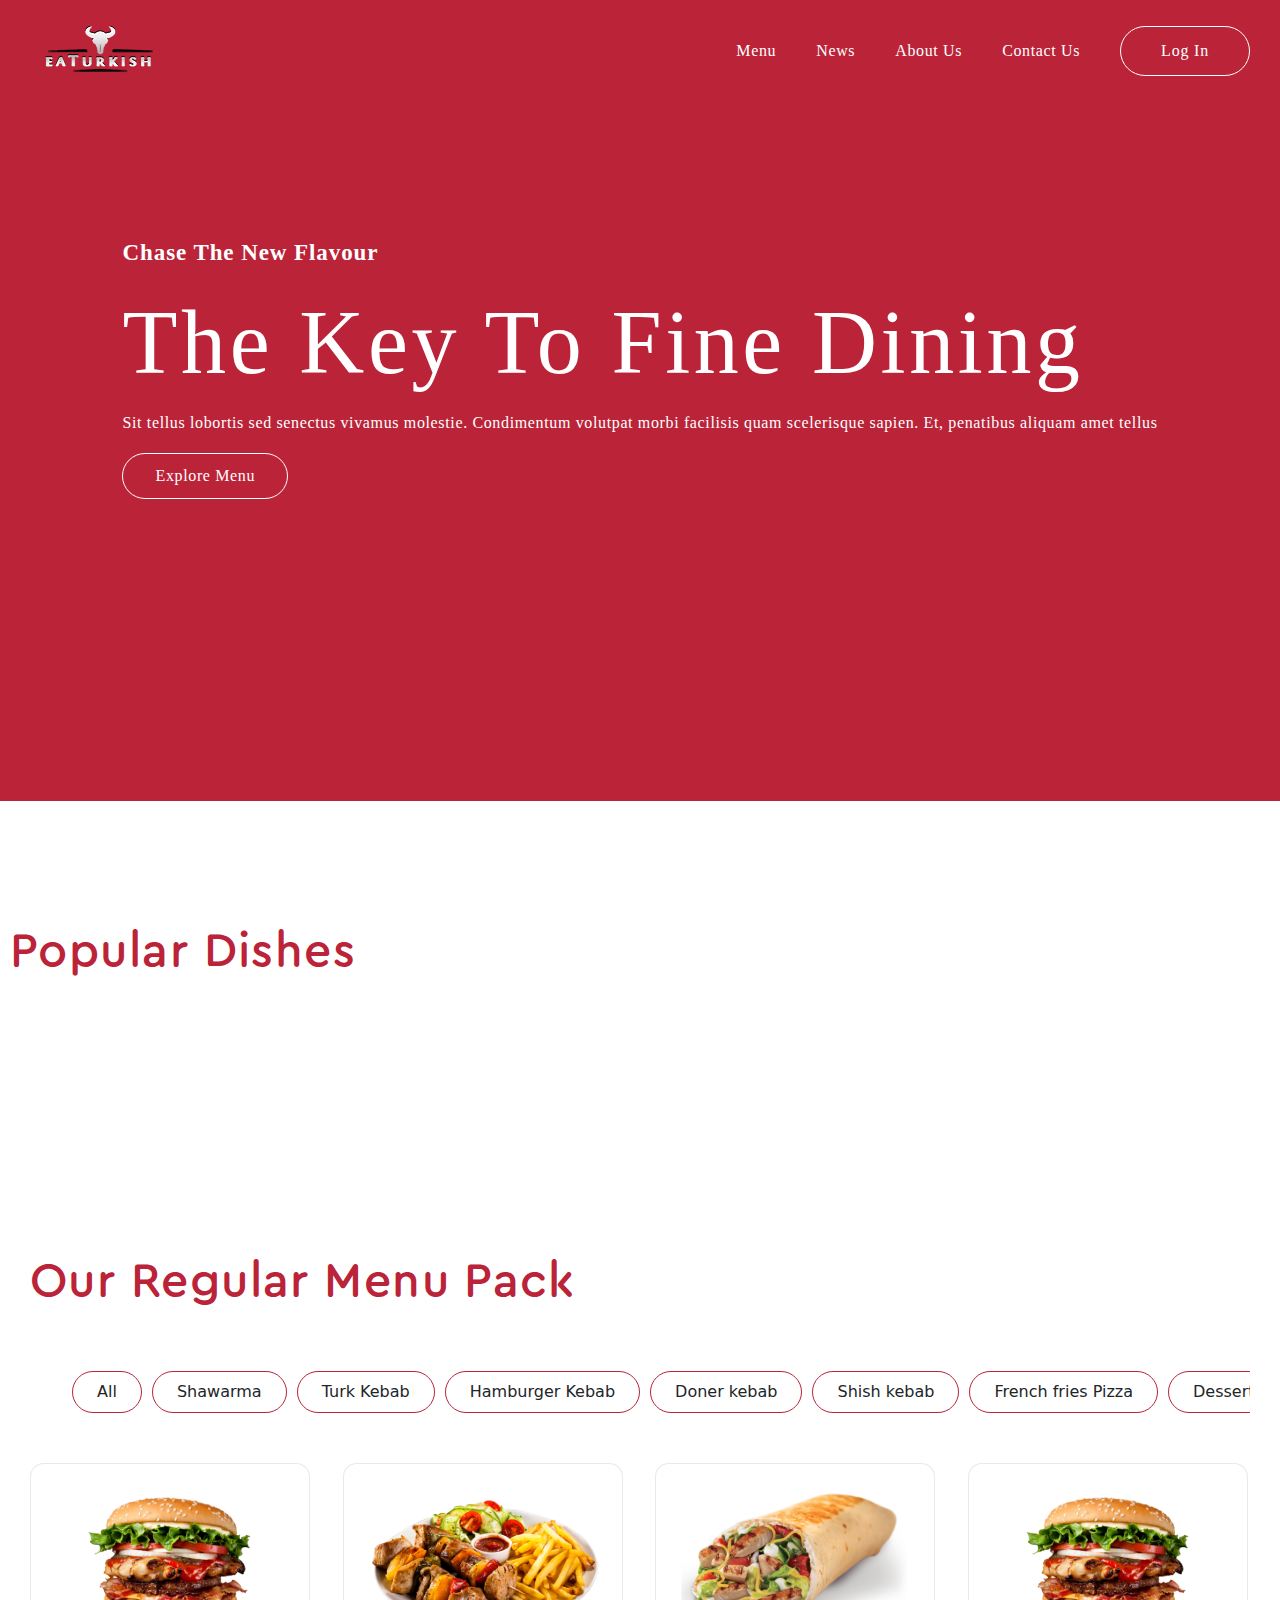
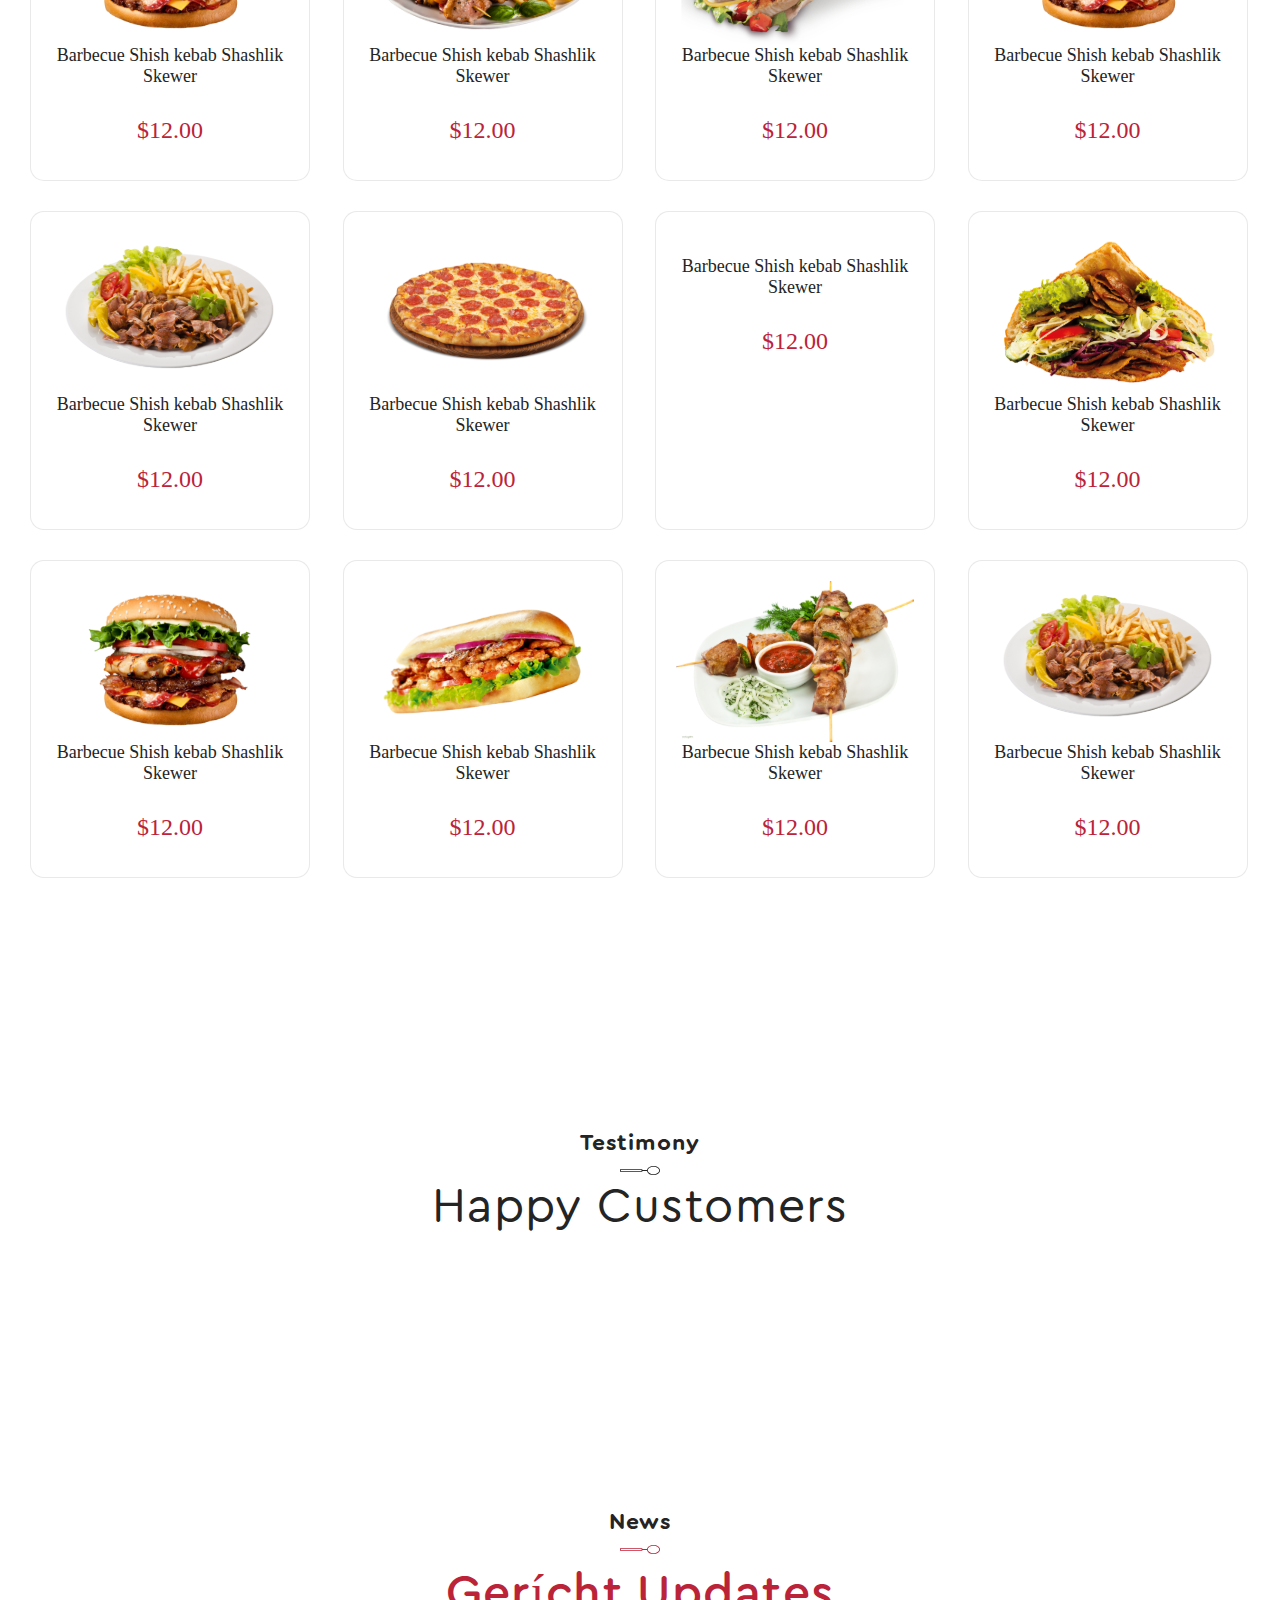
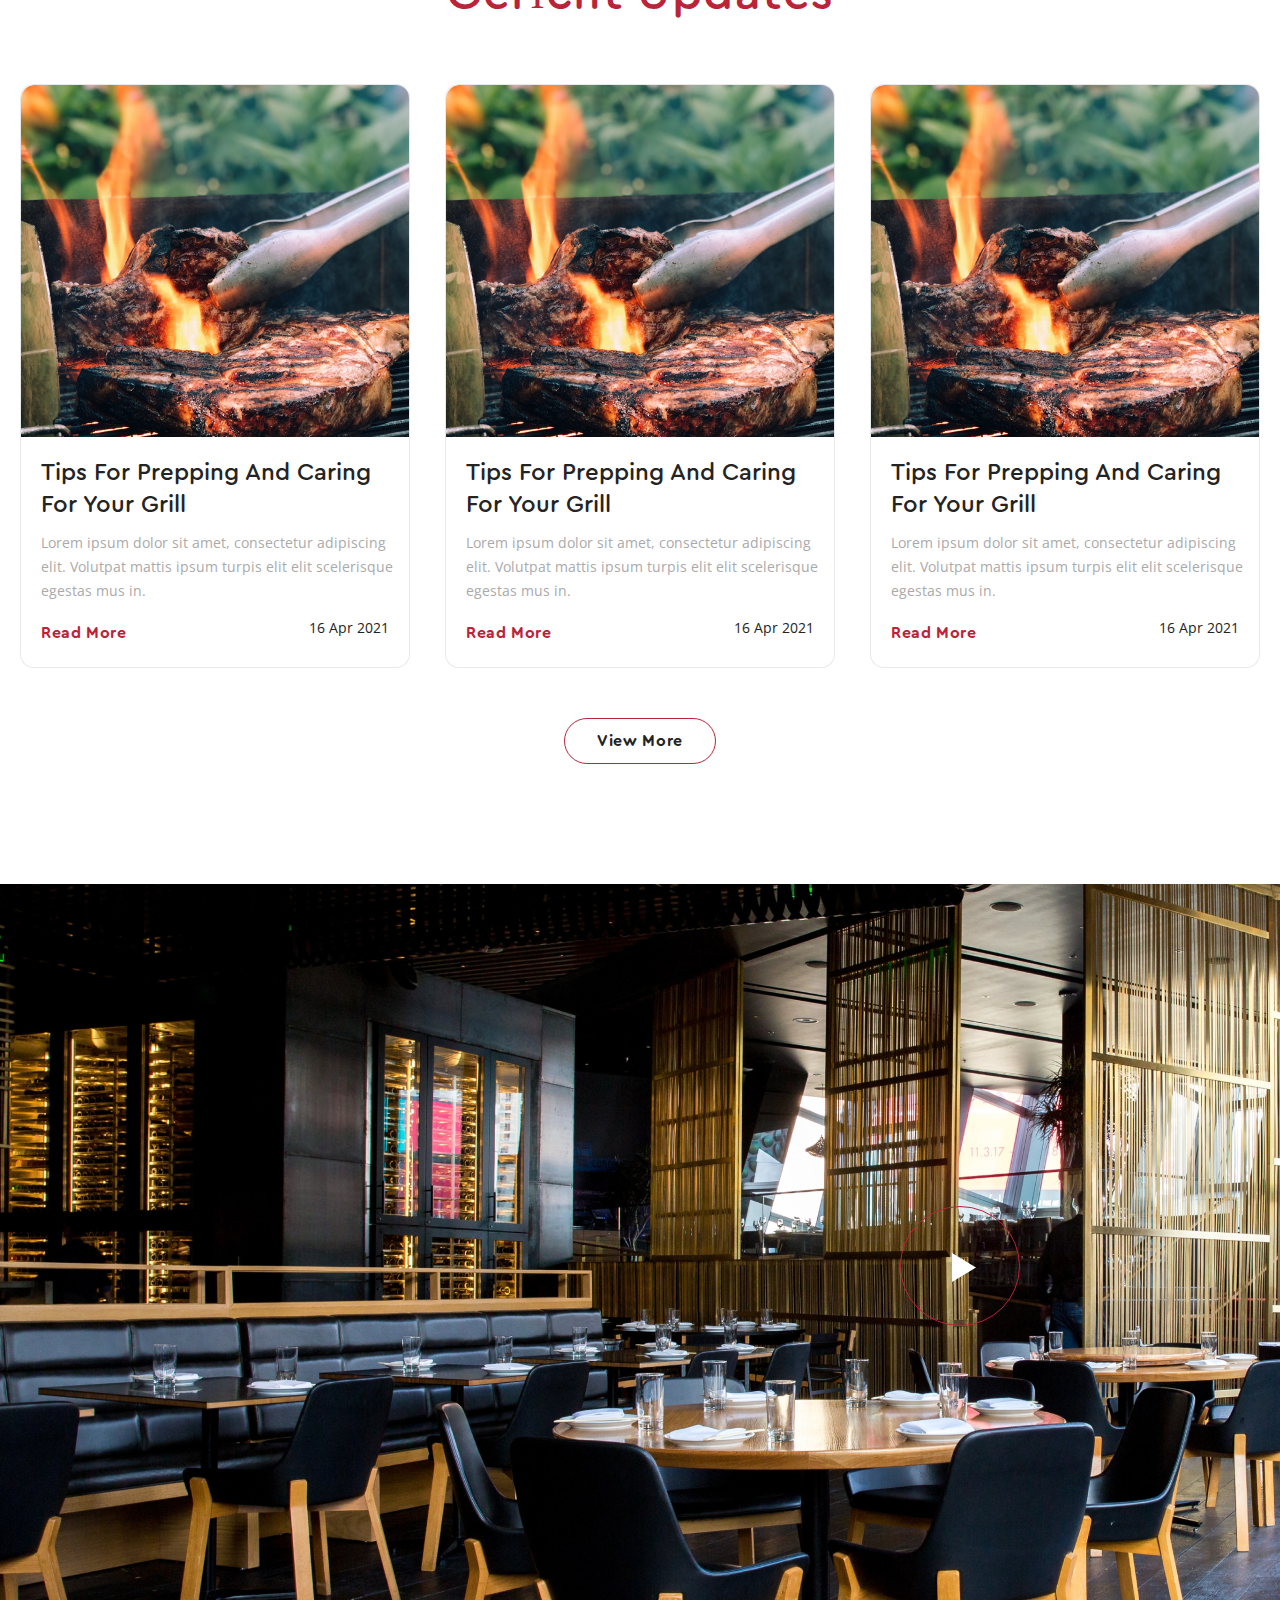
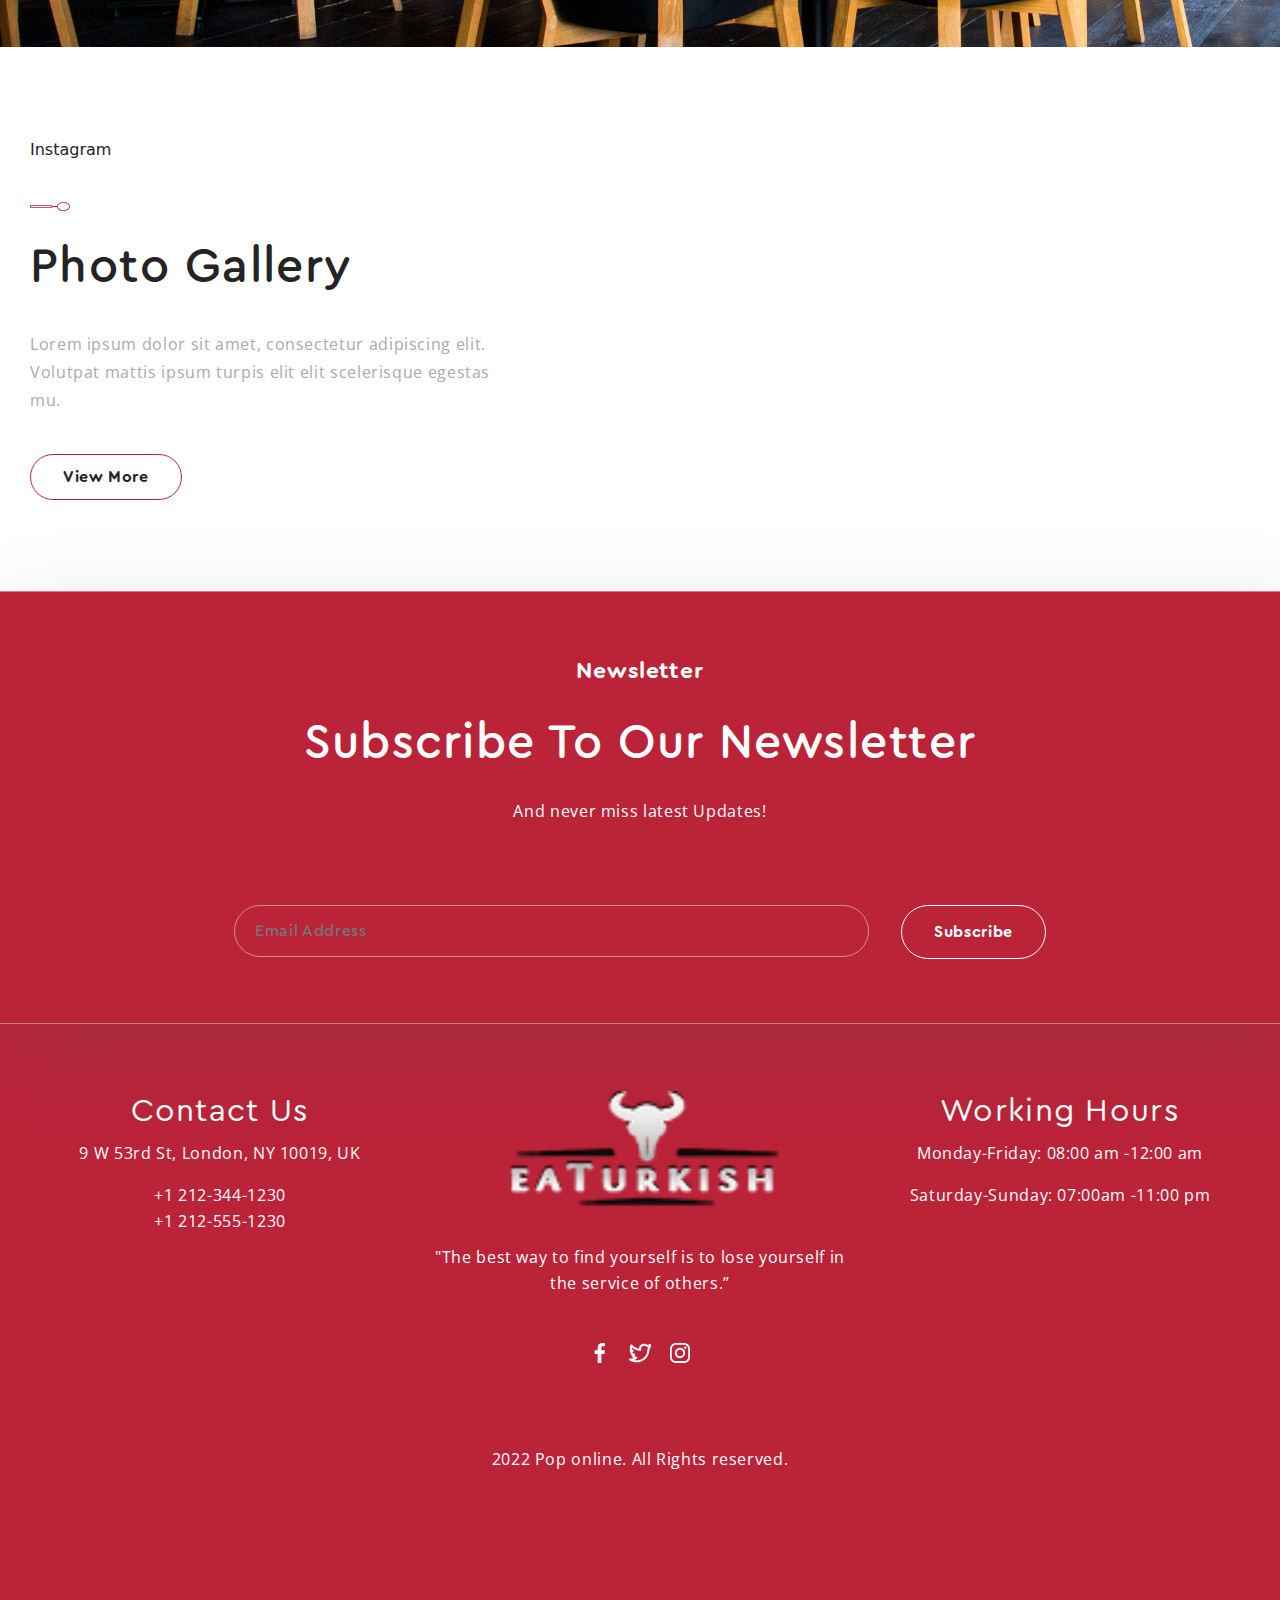
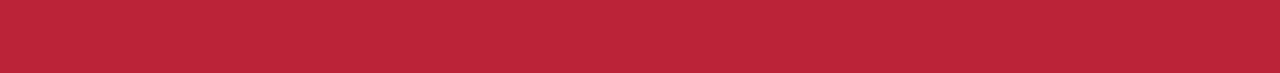
==== index.html @ a6156cfd "first deploy" ====
<!DOCTYPE html>
<html lang="en">
  <head>
    <meta charset="UTF-8" />
    <meta name="viewport" content="width=device-width, initial-scale=1.0" />
    <title>exam-2</title>

    <link rel="stylesheet" href="bootstrap/css/bootstrap.min.css" />
    <link rel="stylesheet" href="css/global.min.css" />
    <link rel="stylesheet" href="css/home.css" />
    <link
      rel="stylesheet"
      href="https://cdnjs.cloudflare.com/ajax/libs/OwlCarousel2/2.3.4/assets/owl.carousel.min.css"
      integrity="sha512-tS3S5qG0BlhnQROyJXvNjeEM4UpMXHrQfTGmbQ1gKmelCxlSEBUaxhRBj/EFTzpbP4RVSrpEikbmdJobCvhE3g=="
      crossorigin="anonymous"
      referrerpolicy="no-referrer"
    />
    <link
      rel="stylesheet"
      href="https://cdnjs.cloudflare.com/ajax/libs/OwlCarousel2/2.3.4/assets/owl.theme.default.min.css"
      integrity="sha512-sMXtMNL1zRzolHYKEujM2AqCLUR9F2C4/05cdbxjjLSRvMQIciEPCQZo++nk7go3BtSuK9kfa/s+a4f4i5pLkw=="
      crossorigin="anonymous"
      referrerpolicy="no-referrer"
    />
    <script></script>
  </head>
  <body>
    <div class="wrapper">
      <div id="backtop">
        <a href="#">
          <img src="images/icons/backtop.png" alt="" />
        </a>
      </div>
      <nav class="nav">
        <div class="container">
          <div class="nav__loo">
            <img src="images/logo.svg" alt="nav__img" />
          </div>
          <div class="nav__menu">
            <ul class="nav__list">
              <li class="nav__item">
                <a class="nav__link" href="#">Menu</a>
              </li>
              <li class="nav__item">
                <a class="nav__link" href="#">News</a>
              </li>
              <li class="nav__item">
                <a class="nav__link" href="#">About Us</a>
              </li>
              <li class="nav__item">
                <a class="nav__link" href="#">Contact Us</a>
              </li>
            </ul>
            <button class="nav__btn">Log in</button>
          </div>
          <div id="navbar-responsive">
            <ul class="nav__list">
              <li class="nav__item">
                <a class="nav__link" href="#">Menu</a>
              </li>
              <li class="nav__item">
                <a class="nav__link" href="#news">News</a>
              </li>
              <li class="nav__item">
                <a class="nav__link" href="#">About Us</a>
              </li>
              <li class="nav__item">
                <a class="nav__link" href="#3subscribe">Contact Us</a>
              </li>
            </ul>
            <button class="nav__btn">Log in</button>
            <button id="navbar-close">
              <img src="images/icons/close.svg" alt="close" />
            </button>
          </div>

          <button id="navbar-open">
            <img src="images/icons/menu.svg" alt="menu" />
          </button>
        </div>
      </nav>
      <main class="main" id="menu">
        <section id="home" class="home">
          <div class="container">
            <div class="home__text">
              <p class="home__suptitle">Chase the new Flavour</p>
              <h1 class="home__title">The key to Fine dining</h1>
              <p class="home__subtitle">
                Sit tellus lobortis sed senectus vivamus molestie. Condimentum
                volutpat morbi facilisis quam scelerisque sapien. Et, penatibus
                aliquam amet tellus
              </p>
              <button class="home__btn">Explore Menu</button>
            </div>
            <div class="home__img">
              <img src="images/home__food.svg" alt="" />
            </div>
          </div>
        </section>
        <section class="dishes">
          <div class="container">
            <h1 class="dishes__title">Popular Dishes</h1>
            <div class="owl-carousel owl-theme">
              <div class="item">
                <div class="menu__item">
                  <img
                    class="menu__img"
                    src="images/menu/shashlik.svg"
                    alt=""
                  />
                  <h1 class="food__name">
                    Barbecue Shish kebab Shashlik Skewer
                  </h1>
                  <p class="food__price">$12.00</p>
                </div>
              </div>
              <div class="item">
                <div class="menu__item">
                  <img class="menu__img" src="images/menu/pizza.svg" alt="" />
                  <h1 class="food__name">
                    Barbecue Shish kebab Shashlik Skewer
                  </h1>
                  <p class="food__price">$12.00</p>
                </div>
              </div>
              <div class="item">
                <div class="menu__item">
                  <img class="menu__img" src="images/menu/burger.svg" alt="" />
                  <h1 class="food__name">
                    Barbecue Shish kebab Shashlik Skewer
                  </h1>
                  <p class="food__price">$12.00</p>
                </div>
              </div>
              <div class="item">
                <div class="menu__item">
                  <img class="menu__img" src="images/menu/free.svg" alt="" />
                  <h1 class="food__name">
                    Barbecue Shish kebab Shashlik Skewer
                  </h1>
                  <p class="food__price">$12.00</p>
                </div>
              </div>
            </div>
          </div>
        </section>
        <section class="menu">
          <div class="container">
            <h1 class="dishes__title">Our Regular Menu Pack</h1>
            <div class="dishes__menu">
              <div class="menu">
                <div class="menu__items">
                  <div class="menu__item">All</div>
                  <div class="menu__item">Shawarma</div>
                  <div class="menu__item">Turk Kebab</div>
                  <div class="menu__item">Hamburger Kebab</div>
                  <div class="menu__item">Doner kebab</div>
                  <div class="menu__item">Shish kebab</div>
                  <div class="menu__item">French fries Pizza</div>
                  <div class="menu__item">Desserts</div>
                </div>
              </div>
              <div class="dishes__items">
                <div class="dishes__item">
                  <img class="menu__img" src="images/menu/burger.svg" alt="" />
                  <h1 class="food__name">
                    Barbecue Shish kebab Shashlik Skewer
                  </h1>
                  <p class="food__price">$12.00</p>
                </div>
                <div class="dishes__item">
                  <img
                    class="menu__img"
                    src="images/menu/barbeque.png"
                    alt=""
                  />
                  <h1 class="food__name">
                    Barbecue Shish kebab Shashlik Skewer
                  </h1>
                  <p class="food__price">$12.00</p>
                </div>
                <div class="dishes__item">
                  <img class="menu__img" src="images/menu/lavash.svg" alt="" />
                  <h1 class="food__name">
                    Barbecue Shish kebab Shashlik Skewer
                  </h1>
                  <p class="food__price">$12.00</p>
                </div>
                <div class="dishes__item">
                  <img class="menu__img" src="images/menu/burger.svg" alt="" />
                  <h1 class="food__name">
                    Barbecue Shish kebab Shashlik Skewer
                  </h1>
                  <p class="food__price">$12.00</p>
                </div>
                <div class="dishes__item">
                  <img class="menu__img" src="images/menu/free.svg" alt="" />
                  <h1 class="food__name">
                    Barbecue Shish kebab Shashlik Skewer
                  </h1>
                  <p class="food__price">$12.00</p>
                </div>
                <div class="dishes__item">
                  <img class="menu__img" src="images/menu/pizza.svg" alt="" />
                  <h1 class="food__name">
                    Barbecue Shish kebab Shashlik Skewer
                  </h1>
                  <p class="food__price">$12.00</p>
                </div>
                <div class="dishes__item">
                  <img
                    class="menu__img"
                    src="images/menu/qovurilgan__non.svg"
                    alt=""
                  />
                  <h1 class="food__name">
                    Barbecue Shish kebab Shashlik Skewer
                  </h1>
                  <p class="food__price">$12.00</p>
                </div>
                <div class="dishes__item">
                  <img class="menu__img" src="images/menu/donar.svg" alt="" />
                  <h1 class="food__name">
                    Barbecue Shish kebab Shashlik Skewer
                  </h1>
                  <p class="food__price">$12.00</p>
                </div>
                <div class="dishes__item">
                  <img class="menu__img" src="images/menu/burger.svg" alt="" />
                  <h1 class="food__name">
                    Barbecue Shish kebab Shashlik Skewer
                  </h1>
                  <p class="food__price">$12.00</p>
                </div>
                <div class="dishes__item">
                  <img class="menu__img" src="images/menu/hot-dog.svg" alt="" />
                  <h1 class="food__name">
                    Barbecue Shish kebab Shashlik Skewer
                  </h1>
                  <p class="food__price">$12.00</p>
                </div>
                <div class="dishes__item">
                  <img
                    class="menu__img"
                    src="images/menu/shashlikcha.svg"
                    alt=""
                  />
                  <h1 class="food__name">
                    Barbecue Shish kebab Shashlik Skewer
                  </h1>
                  <p class="food__price">$12.00</p>
                </div>
                <div class="dishes__item">
                  <img class="menu__img" src="images/menu/free.svg" alt="" />
                  <h1 class="food__name">
                    Barbecue Shish kebab Shashlik Skewer
                  </h1>
                  <p class="food__price">$12.00</p>
                </div>
              </div>
            </div>
          </div>
        </section>
        <section class="customers">
          <div class="container">
            <h1 class="customers__suptitle">Testimony</h1>
            <svg
              width="40"
              height="9"
              viewBox="0 0 40 9"
              fill="none"
              xmlns="http://www.w3.org/2000/svg"
            >
              <path
                d="M33.5016 9C37.0849 9 40 6.98129 40 4.49995C40 2.01861 37.0849 0 33.5016 0C30.1122 0 27.3221 1.80637 27.03 4.1018H22.3529V3.1552L0 3.1552V5.84446L22.353 5.84446V4.89798H27.0301C27.3223 7.19352 30.1122 9 33.5016 9ZM21.4898 5.04839L0.863293 5.04839V3.95161L21.4898 3.95161V5.04839ZM27.8662 4.49995C27.8662 2.45778 30.3944 0.796403 33.5017 0.796403C36.6091 0.796403 39.1372 2.45778 39.1372 4.49995C39.1372 6.54222 36.6091 8.2037 33.5017 8.2037C30.3944 8.2037 27.8662 6.54222 27.8662 4.49995Z"
                fill="#242424"
              />
            </svg>

            <p class="customers__title">Happy customers</p>
            <div class="owl-carousel owl-theme carousel">
              <div class="item cutomers__item">
                <h1 class="customer__name">Maria</h1>
                <p class="customer__comment">
                  Lorem ipsum dolor sit amet, consectetur adipiscing sit. auctor
                  sit iaculis in arcu. Vulputate nulla lobortis mauris eget sit.
                  Nulla scelerisque scelerisq...
                </p>
                <div class="commant__info">
                  <span
                    ><img
                      class="icon"
                      src="images/icons/calendar.svg"
                      alt=""
                    />06/02/2022</span
                  >
                  <span><img src="images/icons/clock.svg" alt="" />11:15</span>
                  <span><img src="images/icons/watch.svg" alt="" />222</span>
                </div>
              </div>
              <div class="item cutomers__item">
                <h1 class="customer__name">Maria</h1>
                <p class="customer__comment">
                  Я всегда был самым худым и щуплым ребенком среди своих
                  сверстников. Я всегда мечтал стать как мой кумир и иметь
                  интерес...
                </p>
                <div class="commant__info">
                  <span
                    ><img
                      class="icon"
                      src="images/icons/calendar.svg"
                      alt=""
                    />06/02/2022</span
                  >
                  <span><img src="images/icons/clock.svg" alt="" />11:15</span>
                  <span><img src="images/icons/watch.svg" alt="" />222</span>
                </div>
              </div>
              <div class="item cutomers__item">
                <h1 class="customer__name">Maria</h1>
                <p class="customer__comment">
                  Я всегда был самым худым и щуплым ребенком среди своих
                  сверстников. Я всегда мечтал стать как мой кумир и иметь
                  интерес...
                </p>
                <div class="commant__info">
                  <span
                    ><img
                      class="icon"
                      src="images/icons/calendar.svg"
                      alt=""
                    />06/02/2022</span
                  >
                  <span><img src="images/icons/clock.svg" alt="" />11:15</span>
                  <span><img src="images/icons/watch.svg" alt="" />222</span>
                </div>
              </div>
            </div>
          </div>
        </section>
        <section class="news">
          <div class="container">
            <p class="news__suptitle">News</p>
            <img class="spoon" src="images/icons/spoon.svg" alt="" />
            <h1 class="news__title">Gerícht updates</h1>
            <div class="news__items">
              <div class="news__item">
                <img src="../../images/news/news__item.png" alt="" />
                <h1 class="item__name">
                  tips for prepping and caring for your grill
                </h1>
                <p class="item__info">
                  Lorem ipsum dolor sit amet, consectetur adipiscing elit.
                  Volutpat mattis ipsum turpis elit elit scelerisque egestas mus
                  in.
                </p>
                <button class="read__more">Read More</button>
                <div class="date">16 Apr 2021</div>
              </div>
              <div class="news__item">
                <img src="../../images/news/news__item.png" alt="" />
                <h1 class="item__name">
                  tips for prepping and caring for your grill
                </h1>
                <p class="item__info">
                  Lorem ipsum dolor sit amet, consectetur adipiscing elit.
                  Volutpat mattis ipsum turpis elit elit scelerisque egestas mus
                  in.
                </p>
                <button class="read__more">Read More</button>
                <div class="date">16 Apr 2021</div>
              </div>
              <div class="news__item">
                <img src="../../images/news/news__item.png" alt="" />
                <h1 class="item__name">
                  tips for prepping and caring for your grill
                </h1>
                <p class="item__info">
                  Lorem ipsum dolor sit amet, consectetur adipiscing elit.
                  Volutpat mattis ipsum turpis elit elit scelerisque egestas mus
                  in.
                </p>
                <button class="read__more">Read More</button>
                <div class="date">16 Apr 2021</div>
              </div>
            </div>
            <button class="view__more">View More</button>
          </div>
        </section>
        <section class="video" id="video">
          <img src="images/icons/Play.svg" alt="" />
        </section>
        <section class="galery" id="galery">
          <div class="container">
            <div class="galery__text">
              <p class="galery__suptitle">Instagram</p>
              <img src="images/icons/spoon.svg" alt="" />
              <h1 class="galery__title">Photo Gallery</h1>
              <p class="galery__subtitle">
                Lorem ipsum dolor sit amet, consectetur adipiscing elit.
                Volutpat mattis ipsum turpis elit elit scelerisque egestas mu.
              </p>
              <button class="galery__btn">View More</button>
            </div>
            <div class="galery__slider">
              <div class="owl-carousel owl-theme slider__items">
                <div class="item"><img src="images/galery/1.png" alt="" /></div>
                <div class="item"><img src="images/galery/2.png" alt="" /></div>
                <div class="item"><img src="images/galery/3.png" alt="" /></div>
              </div>
            </div>
          </div>
        </section>
      </main>
      <footer class="footer">
        <div class="container">
          <div class="subscribe__container">
            <p class="subscribe__suptitle">Newsletter</p>
            <h1 class="subscribe__title">Subscribe to Our Newsletter</h1>
            <p class="subscribe__subtitle">And never miss latest Updates!</p>
            <form action="#">
              <input type="text" name="" id="" placeholder="Email Address" />
              <button class="subscribe__btn">Subscribe</button>
            </form>
          </div>
          <div class="footer__items">
            <div class="footer__item">
              <h1 class="footer__item__title">Contact Us</h1>
              <p>9 W 53rd St, London, NY 10019, UK</p>
              <p>
                +1 212-344-1230 <br />
                +1 212-555-1230
              </p>
            </div>
            <div class="footer__item">
              <img class="footer__logo" src="images/logo.svg" alt="" />
              <p>
                "The best way to find yourself is to lose yourself in the
                service of others.”
              </p>
              <div class="socials">
                <img class="social" src="images/icons/facebook.svg" alt="" />
                <img class="social" src="images/icons/twitter.svg" alt="" />
                <img class="social" src="images/icons/intagram.svg" alt="" />
              </div>
            </div>

            <div class="footer__item">
              <h1 class="footer__item__title">Working Hours</h1>
              <p>Monday-Friday: 08:00 am -12:00 am</p>
              <p>Saturday-Sunday: 07:00am -11:00 pm</p>
            </div>
          </div>

          <span>2022 Pop online. All Rights reserved.</span>
        </div>
      </footer>
    </div>

    <script
      src="https://cdnjs.cloudflare.com/ajax/libs/jquery/3.7.0/jquery.min.js"
      integrity="sha512-3gJwYpMe3QewGELv8k/BX9vcqhryRdzRMxVfq6ngyWXwo03GFEzjsUm8Q7RZcHPHksttq7/GFoxjCVUjkjvPdw=="
      crossorigin="anonymous"
      referrerpolicy="no-referrer"
    ></script>
    <script
      src="https://cdnjs.cloudflare.com/ajax/libs/OwlCarousel2/2.3.4/owl.carousel.min.js"
      integrity="sha512-bPs7Ae6pVvhOSiIcyUClR7/q2OAsRiovw4vAkX+zJbw3ShAeeqezq50RIIcIURq7Oa20rW2n2q+fyXBNcU9lrw=="
      crossorigin="anonymous"
      referrerpolicy="no-referrer"
    ></script>
    <script src="js/main.js"></script>
  </body>
</html>
---- css/global.min.css ----
*{padding:0;margin:0;box-sizing:border-box}.container{max-width:1260px;padding:0 20px}a{text-decoration:none}ul{list-style:none}button{border:none;background:rgba(0,0,0,0)}input{border:none}input:focus{outline:none}@font-face{font-family:"OSans-300";src:url(../../fonts/OpenSans-Light.ttf)}@font-face{font-family:"OSans-400";src:url(../../fonts/OpenSans-Regular.ttf)}@font-face{font-family:"OSans-500";src:url(../../fonts/OpenSans-Medium.ttf)}@font-face{font-family:"OSans-600";src:url(../../fonts/OpenSans-SemiBold.ttf)}@font-face{font-family:"OSans-700";src:url(../../fonts/OpenSans-Bold.ttf)}@font-face{font-family:"OSans-800";src:url(../../fonts/OpenSans-ExtraBold.ttf)}@font-face{font-family:"Inter-300";src:url(../../fonts/Inter-Light.ttf)}@font-face{font-family:"Inter-400";src:url(../../fonts/Inter-Regular.ttf)}@font-face{font-family:"Inter-500";src:url(../../fonts/Inter-Medium.ttf)}@font-face{font-family:"Inter-600";src:url(../../fonts/Inter-SemiBold.ttf)}@font-face{font-family:"Inter-700";src:url(../../fonts/Inter-Bold.ttf)}@font-face{font-family:"Inter-800";src:url(../../fonts/Inter-ExtraBold.ttf)}@font-face{font-family:"Cera-300";src:url(../../fonts/Fontspring-DEMO-ceraroundpro-light.otf)}@font-face{font-family:"Cera-400";src:url(../../fonts/Fontspring-DEMO-ceraroundpro-regular.otf)}@font-face{font-family:"Cera-500";src:url(../../fonts/Fontspring-DEMO-ceraroundpro-medium.otf)}@font-face{font-family:"Cera-700";src:url(../../fonts/Fontspring-DEMO-ceraroundpro-bold.otf)}@font-face{font-family:"Roboot-300";src:url(../../fonts/Roboto-Light.ttf)}@font-face{font-family:"Roboot-400";src:url(../../fonts/Roboto-Regular.ttf)}@font-face{font-family:"Roboot-500";src:url(../../fonts/Roboto-Medium.ttf)}@font-face{font-family:"Roboot-700";src:url(../../fonts/Roboto-Bold.ttf)}@font-face{font-family:"Roboot-900";src:url(../../fonts/Roboto-Black.ttf)}.nav{position:fixed;width:100%;background:#bb2339;z-index:1000}.nav .container{padding:26px 20px;display:flex;justify-content:space-between}.nav .container #navbar-responsive{position:fixed;top:0;bottom:0;left:-100%;height:100vh;width:100%;flex-direction:column;justify-content:center;align-items:center;background-color:#bb2339;transition:.5s;display:flex;justify-content:start;align-items:center;gap:60px}.nav .container #navbar-responsive .nav__list{display:flex;justify-content:center;align-items:center;flex-direction:column;padding:40px;gap:40px}.nav .container #navbar-responsive .nav__list .nav__item .nav__link{display:flex;align-items:center;color:#fff;font-family:"Open Sans 400 ";font-size:36px;font-style:normal;line-height:normal;letter-spacing:.64px}.nav .container #navbar-responsive .nav__btn{display:inline-flex;padding:10px 40px;justify-content:center;align-items:center;gap:10px;border-radius:100px;border:1px solid #fff;color:#fff;font-family:"Open Sans 600";font-size:36px;font-style:normal;line-height:175%;letter-spacing:.8px;text-transform:capitalize}.nav .container #navbar-responsive #navbar-close{position:absolute;right:0;margin:26px 20px;transform:scale(1.3)}.nav .container #navbar-open{display:none}@media(max-width: 830px){.nav .container #navbar-open{display:block}}.nav .container .nav__menu{display:flex;align-items:center;justify-content:center;gap:40px}.nav .container .nav__menu .nav__list{display:flex;gap:40px;padding:0;margin:0}.nav .container .nav__menu .nav__list .nav__item .nav__link{display:flex;align-items:center;color:#fff;font-family:"Open Sans 400 ";font-size:16px;font-style:normal;line-height:normal;letter-spacing:.64px}.nav .container .nav__menu .nav__btn{display:inline-flex;padding:10px 40px;justify-content:center;align-items:center;gap:10px;border-radius:100px;border:1px solid #fff;color:#fff;font-family:"Open Sans 600";font-size:16px;font-style:normal;line-height:175%;letter-spacing:.8px;text-transform:capitalize}@media(max-width: 830px){.nav .container .nav__menu{display:none}}.nav{position:fixed;width:100%;background:#bb2339}.nav .container{padding:26px 20px;display:flex;justify-content:space-between}.nav .container #navbar-responsive{position:fixed;top:0;bottom:0;left:-100%;height:100vh;width:100%;flex-direction:column;justify-content:center;align-items:center;background-color:#bb2339;transition:.5s;display:flex;justify-content:start;align-items:center;gap:60px}.nav .container #navbar-responsive .nav__list{display:flex;justify-content:center;align-items:center;flex-direction:column;padding:40px;gap:40px}.nav .container #navbar-responsive .nav__list .nav__item .nav__link{display:flex;align-items:center;color:#fff;font-family:"Open Sans 400 ";font-size:36px;font-style:normal;line-height:normal;letter-spacing:.64px}.nav .container #navbar-responsive .nav__btn{display:inline-flex;padding:10px 40px;justify-content:center;align-items:center;gap:10px;border-radius:100px;border:1px solid #fff;color:#fff;font-family:"Open Sans 600";font-size:36px;font-style:normal;line-height:175%;letter-spacing:.8px;text-transform:capitalize}.nav .container #navbar-responsive #navbar-close{position:absolute;right:0;margin:26px 20px;transform:scale(1.3)}.nav .container #navbar-open{display:none}@media(max-width: 830px){.nav .container #navbar-open{display:block}}.nav .container .nav__menu{display:flex;align-items:center;justify-content:center;gap:40px}.nav .container .nav__menu .nav__list{display:flex;gap:40px;padding:0;margin:0}.nav .container .nav__menu .nav__list .nav__item .nav__link{display:flex;align-items:center;color:#fff;font-family:"Open Sans 400 ";font-size:16px;font-style:normal;line-height:normal;letter-spacing:.64px}.nav .container .nav__menu .nav__btn{display:inline-flex;padding:10px 40px;justify-content:center;align-items:center;gap:10px;border-radius:100px;border:1px solid #fff;color:#fff;font-family:"Open Sans 600";font-size:16px;font-style:normal;line-height:175%;letter-spacing:.8px;text-transform:capitalize}@media(max-width: 830px){.nav .container .nav__menu{display:none}}
---- css/home.css ----
* {
  padding: 0;
  margin: 0;
  box-sizing: border-box;
}

.container {
  max-width: 1260px;
  padding: 0 20px;
}

a {
  text-decoration: none;
}

ul {
  list-style: none;
}

button {
  border: none;
  background: transparent;
}

input {
  border: none;
}

input:focus {
  outline: none;
}

@font-face {
  font-family: "OSans-300";
  src: url(../../fonts/OpenSans-Light.ttf);
}
@font-face {
  font-family: "OSans-400";
  src: url(../../fonts/OpenSans-Regular.ttf);
}
@font-face {
  font-family: "OSans-500";
  src: url(../../fonts/OpenSans-Medium.ttf);
}
@font-face {
  font-family: "OSans-600";
  src: url(../../fonts/OpenSans-SemiBold.ttf);
}
@font-face {
  font-family: "OSans-700";
  src: url(../../fonts/OpenSans-Bold.ttf);
}
@font-face {
  font-family: "OSans-800";
  src: url(../../fonts/OpenSans-ExtraBold.ttf);
}
@font-face {
  font-family: "Inter-300";
  src: url(../../fonts/Inter-Light.ttf);
}
@font-face {
  font-family: "Inter-400";
  src: url(../../fonts/Inter-Regular.ttf);
}
@font-face {
  font-family: "Inter-500";
  src: url(../../fonts/Inter-Medium.ttf);
}
@font-face {
  font-family: "Inter-600";
  src: url(../../fonts/Inter-SemiBold.ttf);
}
@font-face {
  font-family: "Inter-700";
  src: url(../../fonts/Inter-Bold.ttf);
}
@font-face {
  font-family: "Inter-800";
  src: url(../../fonts/Inter-ExtraBold.ttf);
}
@font-face {
  font-family: "Cera-300";
  src: url(../../fonts/Fontspring-DEMO-ceraroundpro-light.otf);
}
@font-face {
  font-family: "Cera-400";
  src: url(../../fonts/Fontspring-DEMO-ceraroundpro-regular.otf);
}
@font-face {
  font-family: "Cera-500";
  src: url(../../fonts/Fontspring-DEMO-ceraroundpro-medium.otf);
}
@font-face {
  font-family: "Cera-700";
  src: url(../../fonts/Fontspring-DEMO-ceraroundpro-bold.otf);
}
@font-face {
  font-family: "Roboot-300";
  src: url(../../fonts/Roboto-Light.ttf);
}
@font-face {
  font-family: "Roboot-400";
  src: url(../../fonts/Roboto-Regular.ttf);
}
@font-face {
  font-family: "Roboot-500";
  src: url(../../fonts/Roboto-Medium.ttf);
}
@font-face {
  font-family: "Roboot-700";
  src: url(../../fonts/Roboto-Bold.ttf);
}
@font-face {
  font-family: "Roboot-900";
  src: url(../../fonts/Roboto-Black.ttf);
}
.nav {
  position: fixed;
  width: 100%;
  background: #bb2339;
  z-index: 1000;
}
.nav .container {
  padding: 26px 20px;
  display: flex;
  justify-content: space-between;
}
.nav .container #navbar-responsive {
  position: fixed;
  top: 0;
  bottom: 0;
  left: -100%;
  height: 100vh;
  width: 100%;
  flex-direction: column;
  justify-content: center;
  align-items: center;
  background-color: #bb2339;
  transition: 0.5s;
  display: flex;
  justify-content: start;
  align-items: center;
  gap: 60px;
}
.nav .container #navbar-responsive .nav__list {
  display: flex;
  justify-content: center;
  align-items: center;
  flex-direction: column;
  padding: 40px;
  gap: 40px;
}
.nav .container #navbar-responsive .nav__list .nav__item .nav__link {
  display: flex;
  align-items: center;
  color: #fff;
  font-family: "Open Sans 400 ";
  font-size: 36px;
  font-style: normal;
  line-height: normal;
  letter-spacing: 0.64px;
}
.nav .container #navbar-responsive .nav__btn {
  display: inline-flex;
  padding: 10px 40px;
  justify-content: center;
  align-items: center;
  gap: 10px;
  border-radius: 100px;
  border: 1px solid #fff;
  color: #fff;
  font-family: "Open Sans 600";
  font-size: 36px;
  font-style: normal;
  line-height: 175%;
  letter-spacing: 0.8px;
  text-transform: capitalize;
}
.nav .container #navbar-responsive #navbar-close {
  position: absolute;
  right: 0;
  margin: 26px 20px;
  transform: scale(1.3);
}
.nav .container #navbar-open {
  display: none;
}
@media (max-width: 830px) {
  .nav .container #navbar-open {
    display: block;
  }
}
.nav .container .nav__menu {
  display: flex;
  align-items: center;
  justify-content: center;
  gap: 40px;
}
.nav .container .nav__menu .nav__list {
  display: flex;
  gap: 40px;
  padding: 0;
  margin: 0;
}
.nav .container .nav__menu .nav__list .nav__item .nav__link {
  display: flex;
  align-items: center;
  color: #fff;
  font-family: "Open Sans 400 ";
  font-size: 16px;
  font-style: normal;
  line-height: normal;
  letter-spacing: 0.64px;
}
.nav .container .nav__menu .nav__btn {
  display: inline-flex;
  padding: 10px 40px;
  justify-content: center;
  align-items: center;
  gap: 10px;
  border-radius: 100px;
  border: 1px solid #fff;
  color: #fff;
  font-family: "Open Sans 600";
  font-size: 16px;
  font-style: normal;
  line-height: 175%;
  letter-spacing: 0.8px;
  text-transform: capitalize;
}
@media (max-width: 830px) {
  .nav .container .nav__menu {
    display: none;
  }
}

.nav {
  position: fixed;
  width: 100%;
  background: #bb2339;
}
.nav .container {
  padding: 26px 20px;
  display: flex;
  justify-content: space-between;
}
.nav .container #navbar-responsive {
  position: fixed;
  top: 0;
  bottom: 0;
  left: -100%;
  height: 100vh;
  width: 100%;
  flex-direction: column;
  justify-content: center;
  align-items: center;
  background-color: #bb2339;
  transition: 0.5s;
  display: flex;
  justify-content: start;
  align-items: center;
  gap: 60px;
}
.nav .container #navbar-responsive .nav__list {
  display: flex;
  justify-content: center;
  align-items: center;
  flex-direction: column;
  padding: 40px;
  gap: 40px;
}
.nav .container #navbar-responsive .nav__list .nav__item .nav__link {
  display: flex;
  align-items: center;
  color: #fff;
  font-family: "Open Sans 400 ";
  font-size: 36px;
  font-style: normal;
  line-height: normal;
  letter-spacing: 0.64px;
}
.nav .container #navbar-responsive .nav__btn {
  display: inline-flex;
  padding: 10px 40px;
  justify-content: center;
  align-items: center;
  gap: 10px;
  border-radius: 100px;
  border: 1px solid #fff;
  color: #fff;
  font-family: "Open Sans 600";
  font-size: 36px;
  font-style: normal;
  line-height: 175%;
  letter-spacing: 0.8px;
  text-transform: capitalize;
}
.nav .container #navbar-responsive #navbar-close {
  position: absolute;
  right: 0;
  margin: 26px 20px;
  transform: scale(1.3);
}
.nav .container #navbar-open {
  display: none;
}
@media (max-width: 830px) {
  .nav .container #navbar-open {
    display: block;
  }
}
.nav .container .nav__menu {
  display: flex;
  align-items: center;
  justify-content: center;
  gap: 40px;
}
.nav .container .nav__menu .nav__list {
  display: flex;
  gap: 40px;
  padding: 0;
  margin: 0;
}
.nav .container .nav__menu .nav__list .nav__item .nav__link {
  display: flex;
  align-items: center;
  color: #fff;
  font-family: "Open Sans 400 ";
  font-size: 16px;
  font-style: normal;
  line-height: normal;
  letter-spacing: 0.64px;
}
.nav .container .nav__menu .nav__btn {
  display: inline-flex;
  padding: 10px 40px;
  justify-content: center;
  align-items: center;
  gap: 10px;
  border-radius: 100px;
  border: 1px solid #fff;
  color: #fff;
  font-family: "Open Sans 600";
  font-size: 16px;
  font-style: normal;
  line-height: 175%;
  letter-spacing: 0.8px;
  text-transform: capitalize;
}
@media (max-width: 830px) {
  .nav .container .nav__menu {
    display: none;
  }
}

* {
  padding: 0;
  margin: 0;
  box-sizing: border-box;
}

.container {
  max-width: 1260px;
  padding: 0 20px;
}

a {
  text-decoration: none;
}

ul {
  list-style: none;
}

button {
  border: none;
  background: transparent;
}

input {
  border: none;
}

input:focus {
  outline: none;
}

.main .home {
  background-color: #bb2339;
}
.main .home .container {
  padding-top: 238px;
  padding-bottom: 238px;
  display: flex;
}
.main .home .container .home__text .home__suptitle {
  color: #fff;
  font-variant-numeric: lining-nums tabular-nums;
  font-family: Cera Round Pro;
  font-size: 23px;
  font-style: normal;
  font-weight: 700;
  line-height: 130%; /* 29.9px */
  letter-spacing: 0.92px;
  text-transform: capitalize;
}
.main .home .container .home__text .home__title {
  width: 555px;
  color: #fff;
  font-family: "Cera Round Pro 700";
  font-size: 90px;
  font-style: normal;
  line-height: 130%;
  letter-spacing: 3.6px;
  text-transform: capitalize;
}
.main .home .container .home__text .home__subtitle {
  width: 453px;
  color: #fff;
  font-family: "Open Sans 400";
  font-size: 16px;
  font-style: normal;
  line-height: 175%;
  letter-spacing: 0.64px;
}
.main .home .container .home__text .home__btn {
  display: inline-flex;
  padding: 8px 32px;
  flex-direction: column;
  justify-content: center;
  align-items: center;
  border-radius: 100px;
  border: 1px solid #fff;
  color: #fff;
  font-family: "Cera Round Pro 700";
  font-size: 16px;
  font-style: normal;
  line-height: 175%;
  letter-spacing: 0.64px;
}
@media (max-width: 1300px) {
  .main .home .container {
    flex-direction: column;
    gap: 40px;
    align-items: center;
  }
  .main .home .container .home__text .home__suptitle {
    color: #fff;
    font-variant-numeric: lining-nums tabular-nums;
    font-family: Cera Round Pro;
    font-size: 23px;
    font-style: normal;
    font-weight: 700;
    line-height: 130%; /* 29.9px */
    letter-spacing: 0.92px;
    text-transform: capitalize;
  }
  .main .home .container .home__text .home__title {
    width: 100%;
    color: #fff;
    font-family: "Cera Round Pro 700";
    font-size: 90px;
    font-style: normal;
    line-height: 130%;
    letter-spacing: 3.6px;
    text-transform: capitalize;
  }
}
@media (max-width: 1300px) and (max-width: 600px) {
  .main .home .container .home__text .home__title {
    font-size: 50px;
  }
}
@media (max-width: 1300px) {
  .main .home .container .home__text .home__subtitle {
    width: 100%;
    color: #fff;
    font-family: "Open Sans 400";
    font-size: 16px;
    font-style: normal;
    line-height: 175%;
    letter-spacing: 0.64px;
  }
}
@media (max-width: 1300px) {
  .main .home .container .home__img img {
    width: 100%;
  }
}
.main .dishes .container {
  padding: 120px 0;
}
.main .dishes .container .dishes__title {
  color: #bb2339;
  font-variant-numeric: lining-nums tabular-nums;
  font-family: "Cera-500";
  font-size: 48px;
  font-style: normal;
  line-height: normal;
  letter-spacing: 1.44px;
  text-transform: capitalize;
  margin-bottom: 30px;
}
.main .dishes .container .item .menu__item {
  width: 310px;
  height: 366px;
  flex-shrink: 0;
  border-radius: 14px;
  border: 1px solid rgba(36, 36, 36, 0.1);
  background: #fff;
  padding: 20px;
  margin-bottom: 10px;
}
.main .dishes .container .item .menu__item .food__name {
  color: #242424;
  text-align: center;
  font-family: "Open Sans 600";
  font-size: 18px;
  font-style: normal;
  margin-bottom: 30px;
  line-height: normal;
}
.main .dishes .container .item .menu__item .food__price {
  color: #bb2339;
  text-align: center;
  font-family: "Open Sans 700";
  font-size: 24px;
  font-style: normal;
  line-height: normal;
}
.main .menu .container {
  padding-top: 120px;
  padding-bottom: 120px;
}
.main .menu .container .dishes__title {
  color: #bb2339;
  font-variant-numeric: lining-nums tabular-nums;
  font-family: "Cera-500";
  font-size: 48px;
  font-style: normal;
  line-height: normal;
  letter-spacing: 1.44px;
  text-transform: capitalize;
}
.main .menu .container p {
  text-align: center;
  font-size: 30px;
}
.main .menu .container .dishes__menu {
  margin-top: 60px;
}
.main .menu .container .dishes__menu .menu {
  width: 100%;
  overflow: auto;
}
.main .menu .container .dishes__menu .menu .menu__items {
  display: flex;
  justify-content: center;
  align-items: center;
  gap: 10px;
  width: 1300px;
}
.main .menu .container .dishes__menu .menu .menu__items .menu__item {
  padding: 8px 24px;
  justify-content: center;
  align-items: center;
  gap: 10px;
  border-radius: 100px;
  border: 1px solid #bb2339;
  transition: 0.3s;
}
.main .menu .container .dishes__menu .menu .menu__items .menu__item:hover {
  background: #bb2339;
  color: white;
}
.main .menu .container .dishes__menu .dishes__items {
  display: grid;
  grid-template-columns: repeat(4, 1fr);
  grid-gap: 20px 30px;
  margin-top: 50px;
}
.main .menu .container .dishes__menu .dishes__items .dishes__item {
  max-width: 280px;
  max-height: 366px;
  flex-shrink: 0;
  border-radius: 14px;
  border: 1px solid rgba(36, 36, 36, 0.1);
  background: #fff;
  padding: 20px;
  margin-bottom: 10px;
}
.main .menu .container .dishes__menu .dishes__items .dishes__item .menu__img {
  width: 100%;
}
.main .menu .container .dishes__menu .dishes__items .dishes__item .food__name {
  color: #242424;
  text-align: center;
  font-family: "Open Sans 600";
  font-size: 18px;
  font-style: normal;
  margin-bottom: 30px;
  line-height: normal;
}
.main .menu .container .dishes__menu .dishes__items .dishes__item .food__price {
  color: #bb2339;
  text-align: center;
  font-family: "Open Sans 700";
  font-size: 24px;
  font-style: normal;
  line-height: normal;
}
.main .customers .container {
  padding: 120px 0 90px 0;
  display: flex;
  flex-direction: column;
  align-items: center;
}
.main .customers .container .customers__suptitle {
  color: #242424;
  font-variant-numeric: lining-nums tabular-nums;
  font-family: "Cera-700";
  font-size: 23px;
  font-style: normal;
  font-weight: 700;
  line-height: 130%;
  letter-spacing: 0.92px;
  text-transform: capitalize;
  margin-bottom: 8px;
}
.main .customers .container .svg {
  margin-bottom: 8px;
}
.main .customers .container .customers__title {
  color: #242424;
  font-variant-numeric: lining-nums tabular-nums;
  font-family: "Cera-400";
  font-size: 48px;
  font-style: normal;
  line-height: 130%;
  letter-spacing: 1.44px;
  text-transform: capitalize;
  margin-bottom: 60px;
}
.main .customers .container .carousel .cutomers__item {
  max-width: 410px;
  padding: 30px 50px 31px 20px;
  flex-shrink: 0;
  border-radius: 10px;
  border: 1px solid rgba(51, 51, 51, 0.1);
  background: #fff;
}
.main .customers .container .carousel .cutomers__item .customer__name {
  color: #333;
  font-family: "Inter-600";
  font-size: 24px;
  font-style: normal;
  line-height: 26px;
}
.main .customers .container .carousel .cutomers__item .commant__info {
  display: flex;
  gap: 20px;
}
.main .customers .container .carousel .cutomers__item .commant__info span {
  display: flex;
  gap: 4px;
  color: rgb(51, 51, 51);
  font-family: "Roboto-400";
  font-size: 12px;
  font-style: normal;
  line-height: normal;
}
.main .news .container {
  display: flex;
  flex-direction: column;
  align-items: center;
  padding: 120px 0;
}
.main .news .container .news__suptitle {
  color: #242424;
  font-variant-numeric: lining-nums tabular-nums;
  font-family: "Cera-700";
  font-size: 23px;
  font-style: normal;
  font-weight: 700;
  line-height: 130%;
  letter-spacing: 0.92px;
  text-transform: capitalize;
  text-align: center;
  margin-bottom: 8px;
}
.main .news .container .spoon {
  width: 40px;
  height: 9px;
  margin-bottom: 8px;
}
.main .news .container .news__title {
  color: #bb2339;
  font-variant-numeric: lining-nums tabular-nums;
  font-family: "Cera-500";
  font-size: 48px;
  font-style: normal;
  font-weight: 500;
  line-height: 130%;
  letter-spacing: 1.44px;
  text-transform: capitalize;
  text-align: center;
  margin-bottom: 60px;
}
.main .news .container .news__items {
  display: flex;
  gap: 35px;
}
.main .news .container .news__items .news__item {
  position: relative;
  width: 390px;
  height: 584px;
  flex-shrink: 0;
  border-radius: 14px;
  border: 1px solid rgba(36, 36, 36, 0.1);
  background: #fff;
  overflow: hidden;
}
.main .news .container .news__items .news__item .item__name {
  width: 332px;
  color: #242424;
  font-family: "Cera-500";
  font-size: 24px;
  font-style: normal;
  line-height: 32px;
  text-transform: capitalize;
  margin: 20px 58px 0 20px;
}
.main .news .container .news__items .news__item .item__info {
  width: 361px;
  color: #aaa;
  font-family: "OSans-400";
  font-size: 14px;
  font-style: normal;
  line-height: 24px;
  margin: 10px 29px 0 20px;
}
.main .news .container .news__items .news__item .read__more {
  color: #bb2339;
  font-family: "Cera-700";
  font-size: 16px;
  font-style: normal;
  line-height: normal;
  letter-spacing: 0.64px;
  margin: 20px 20px;
  background: transparent;
  border: none;
}
.main .news .container .news__items .news__item .date {
  position: absolute;
  right: 20px;
  bottom: 30px;
  color: #242424;
  font-family: "OSans-400";
  font-size: 14px;
  font-style: normal;
  line-height: normal;
}
.main .news .view__more {
  display: inline-flex;
  padding: 8px 32px;
  flex-direction: column;
  justify-content: center;
  align-items: center;
  border-radius: 100px;
  border: 1px solid #bb2339;
  color: #242424;
  font-family: "Cera-700";
  font-size: 16px;
  font-style: normal;
  line-height: 175%;
  letter-spacing: 0.64px;
  margin-top: 50px;
}
.main .video {
  display: flex;
  justify-content: center;
  align-items: center;
  width: 1920px;
  height: 763px;
  flex-shrink: 0;
  background: rgba(23, 23, 23, 0.4);
  background-image: url(../../images/video-bg.png);
  background-size: cover;
  background-repeat: no-repeat;
  background-position: center;
}
.main .video img {
  transition: 0.3s;
  cursor: pointer;
}
.main .video img:hover {
  transform: scale(1.1);
}
.main .galery .container {
  display: flex;
  gap: 64px;
  margin-bottom: 200px;
}
.main .galery .container .galery__text {
  display: flex;
  width: 50%;
  flex-direction: column;
  align-items: flex-start;
  gap: 24px;
  padding: 91px 0;
}
.main .galery .container .galery__text .galery__title {
  color: #242424;
  text-align: center;
  font-variant-numeric: lining-nums tabular-nums;
  font-family: "Cera-500";
  font-size: 48px;
  font-style: normal;
  line-height: 130%;
  letter-spacing: 1.44px;
  text-transform: capitalize;
}
.main .galery .container .galery__text .galery__subtitle {
  width: 491px;
  color: #aaa;
  font-family: "OSans-400";
  font-size: 16px;
  font-style: normal;
  line-height: 175%;
  letter-spacing: 0.64px;
}
.main .galery .container .galery__text .galery__btn {
  display: flex;
  padding: 8px 32px;
  justify-content: center;
  align-items: center;
  border-radius: 100px;
  border: 1px solid #bb2339;
  color: #242424;
  font-family: "Cera-700";
  font-size: 16px;
  font-style: normal;
  line-height: 175%;
  letter-spacing: 0.64px;
}
.main .galery .container .galery__slider {
  width: 50%;
}
.main .galery .container .galery__slider .slider__items {
  width: 100%;
}
.main .galery .container .galery__slider .slider__items .item {
  width: 301px;
  height: 447px;
  flex-shrink: 0;
  transition: 0.3s;
  z-index: -1;
}
.main .galery .container .galery__slider .slider__items .item:hover {
  transform: scale(1.2);
  transform: translateX(-120px);
  z-index: 100;
}
.main .galery .container .galery__slider .slider__items .item img {
  width: 100%;
}

.footer {
  background: #bb2339;
  margin: 0 auto;
}
.footer .container {
  position: relative;
  display: flex;
  flex-direction: column;
  align-items: center;
  padding: 200px 0;
}
.footer .container .subscribe__container {
  position: absolute;
  top: -200px;
  display: inline-flex;
  padding: 64px 252px;
  flex-direction: column;
  justify-content: center;
  align-items: center;
  border-radius: 20px;
  border: 1px solid rgba(255, 255, 255, 0.4);
  background: #bb2339;
  box-shadow: 22px 30px 95px 1px rgba(86, 86, 86, 0.2);
}
.footer .container .subscribe__container .subscribe__suptitle {
  color: var(--ffffff, #fff);
  font-variant-numeric: lining-nums tabular-nums;
  font-family: "Cera-700";
  font-size: 23px;
  font-style: normal;
  line-height: 130%;
  letter-spacing: 0.92px;
  text-transform: capitalize;
  margin-bottom: 25px;
}
.footer .container .subscribe__container .subscribe__title {
  color: #fff;
  text-align: center;
  font-family: "Cera-500";
  font-size: 48px;
  font-style: normal;
  line-height: 130%;
  letter-spacing: 1.44px;
  text-transform: capitalize;
  margin-bottom: 24px;
}
.footer .container .subscribe__container .subscribe__subtitle {
  color: #fff;
  text-align: center;
  font-family: "OSans-400";
  font-size: 16px;
  font-style: normal;
  line-height: 175%;
  letter-spacing: 0.64px;
}
.footer .container .subscribe__container form {
  margin-top: 64px;
  display: flex;
  gap: 32px;
}
.footer .container .subscribe__container form input {
  width: 635px;
  height: 52px;
  border-radius: 100px;
  border: 1px solid rgba(245, 239, 219, 0.5);
  color: #aaa;
  text-align: left;
  padding: 20px;
  font-family: "Cera-500";
  font-size: 16px;
  font-style: normal;
  line-height: 175%;
  letter-spacing: 0.64px;
  text-transform: capitalize;
  background: transparent;
}
.footer .container .subscribe__container form .subscribe__btn {
  display: flex;
  padding: 12px 32px;
  justify-content: center;
  align-items: center;
  gap: 10px;
  border-radius: 100px;
  border: 1px solid #fff;
  color: #fff;
  font-family: "Cera-700";
  font-size: 16px;
  font-style: normal;
  line-height: 175%;
  letter-spacing: 0.64px;
}
.footer .container .footer__items {
  padding: 100px 0 0 0;
  display: grid;
  grid-template-columns: repeat(3, 1fr);
}
.footer .container .footer__items .footer__item .footer__item__title {
  color: #fff;
  font-variant-numeric: lining-nums tabular-nums;
  font-family: "Cera-400";
  font-size: 32px;
  font-style: normal;
  line-height: 130%;
  letter-spacing: 1.28px;
  text-transform: capitalize;
  text-align: center;
}
.footer .container .footer__items .footer__item .footer__logo {
  width: 336px;
  height: 117px;
  margin-bottom: 36px;
}
.footer .container .footer__items .footer__item p {
  color: #fff;
  font-family: "OSans-400";
  font-size: 16px;
  font-style: normal;
  line-height: 26px;
  letter-spacing: 0.64px;
  text-align: center;
}
.footer .container .footer__items .footer__item:nth-child(2) {
  display: flex;
  flex-direction: column;
  align-items: center;
}
.footer .container .footer__items .footer__item:nth-child(2) p {
  margin-bottom: 45px;
}
.footer .container .footer__items .footer__item:nth-child(2) .socials {
  display: flex;
  gap: 16px;
  margin-bottom: 80px;
}
.footer .container span {
  color: #fff;
  text-align: center;
  font-family: "OSans-400";
  font-size: 16px;
  font-style: normal;
  line-height: 175%;
  letter-spacing: 0.64px;
}

#backtop {
  position: fixed;
  bottom: 30px;
  right: 30px;
  z-index: 99;
  font-size: 18px;
  border: none;
  outline: none;
  background: #bb2339;
  color: white;
  cursor: pointer;
  padding: 15px;
  border-radius: 50%;
  opacity: 0;
  transition: 1s;
}

#backtop.backtop-show {
  opacity: 1;
}

.owl-nav {
  position: absolute;
  top: -90px;
  right: 30px;
}
.owl-nav .owl-next span {
  display: inline-block;
  padding: 20px;
  flex-shrink: 0;
  border: 1px solid #bb2339;
  border-radius: 6px;
}
.owl-nav .owl-prev span {
  display: inline-block;
  padding: 20px;
  border: 1px solid #bb2339;
  border-radius: 6px;
}
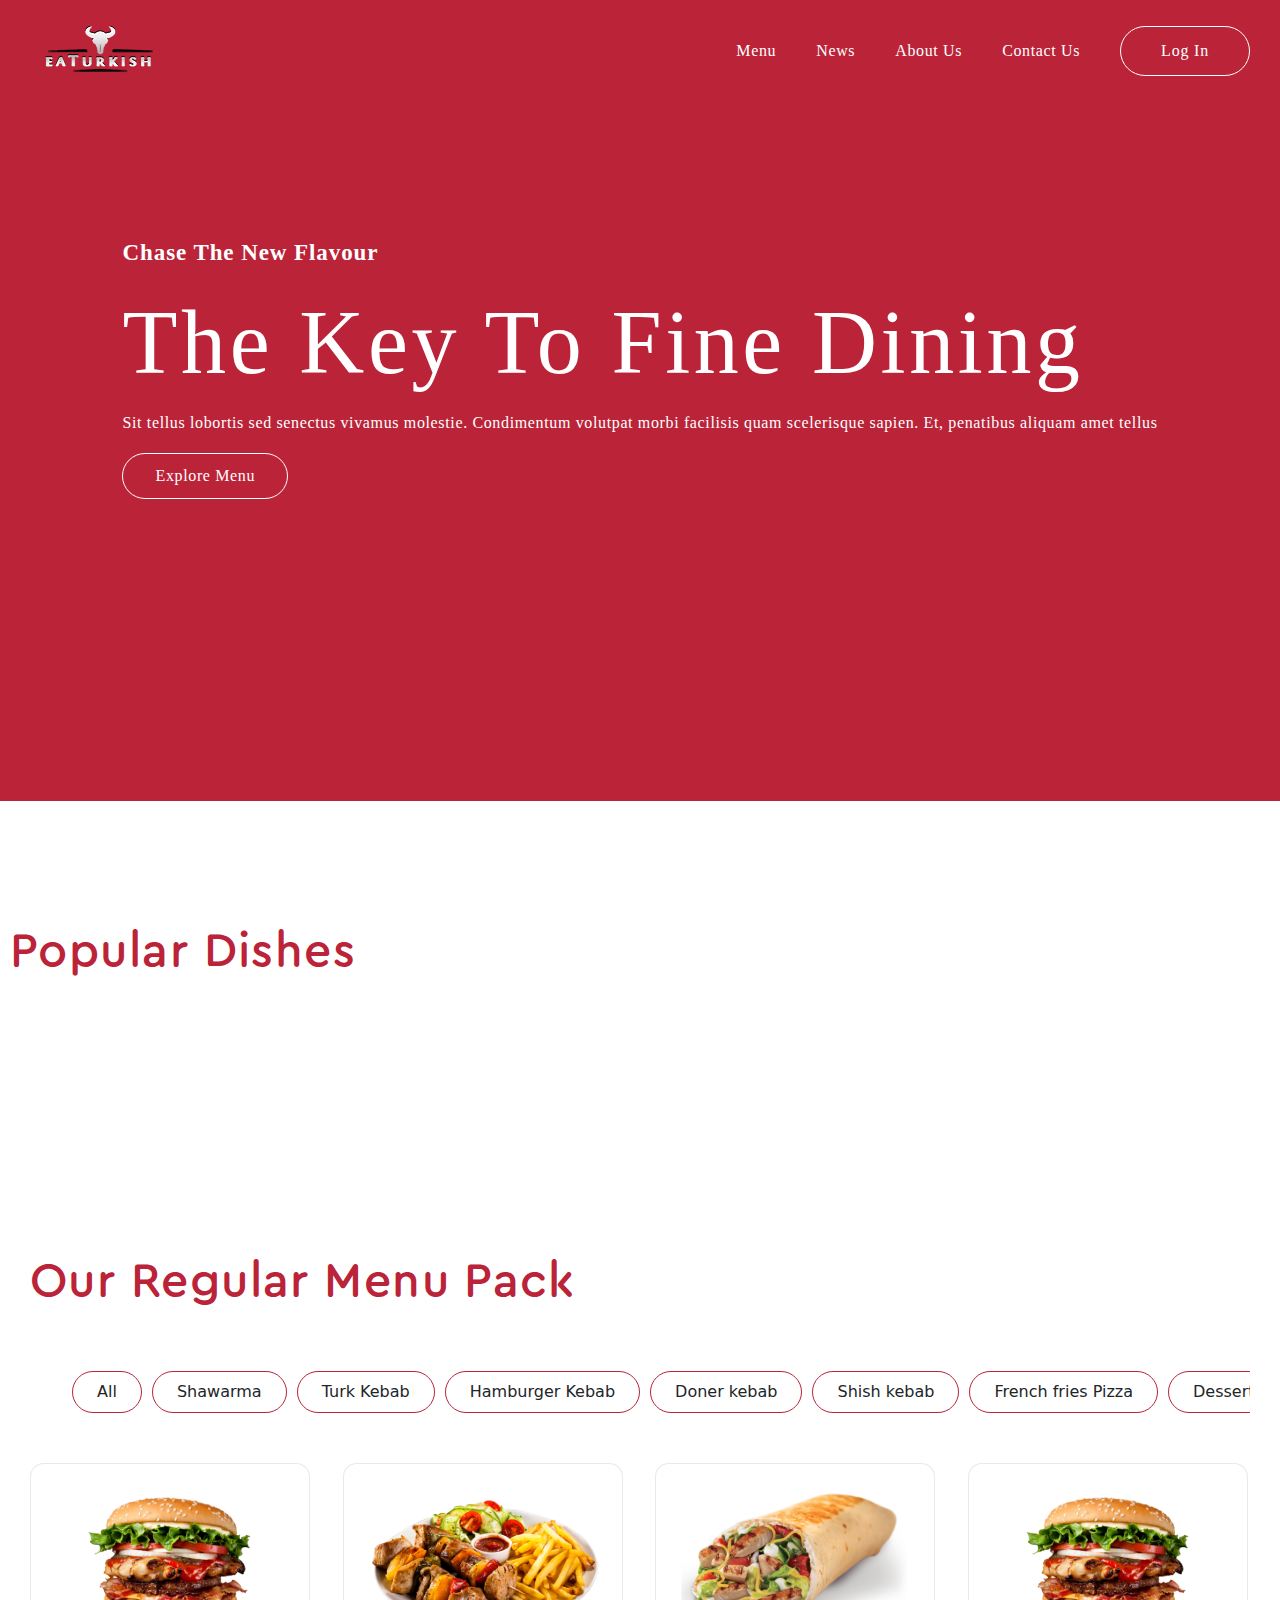
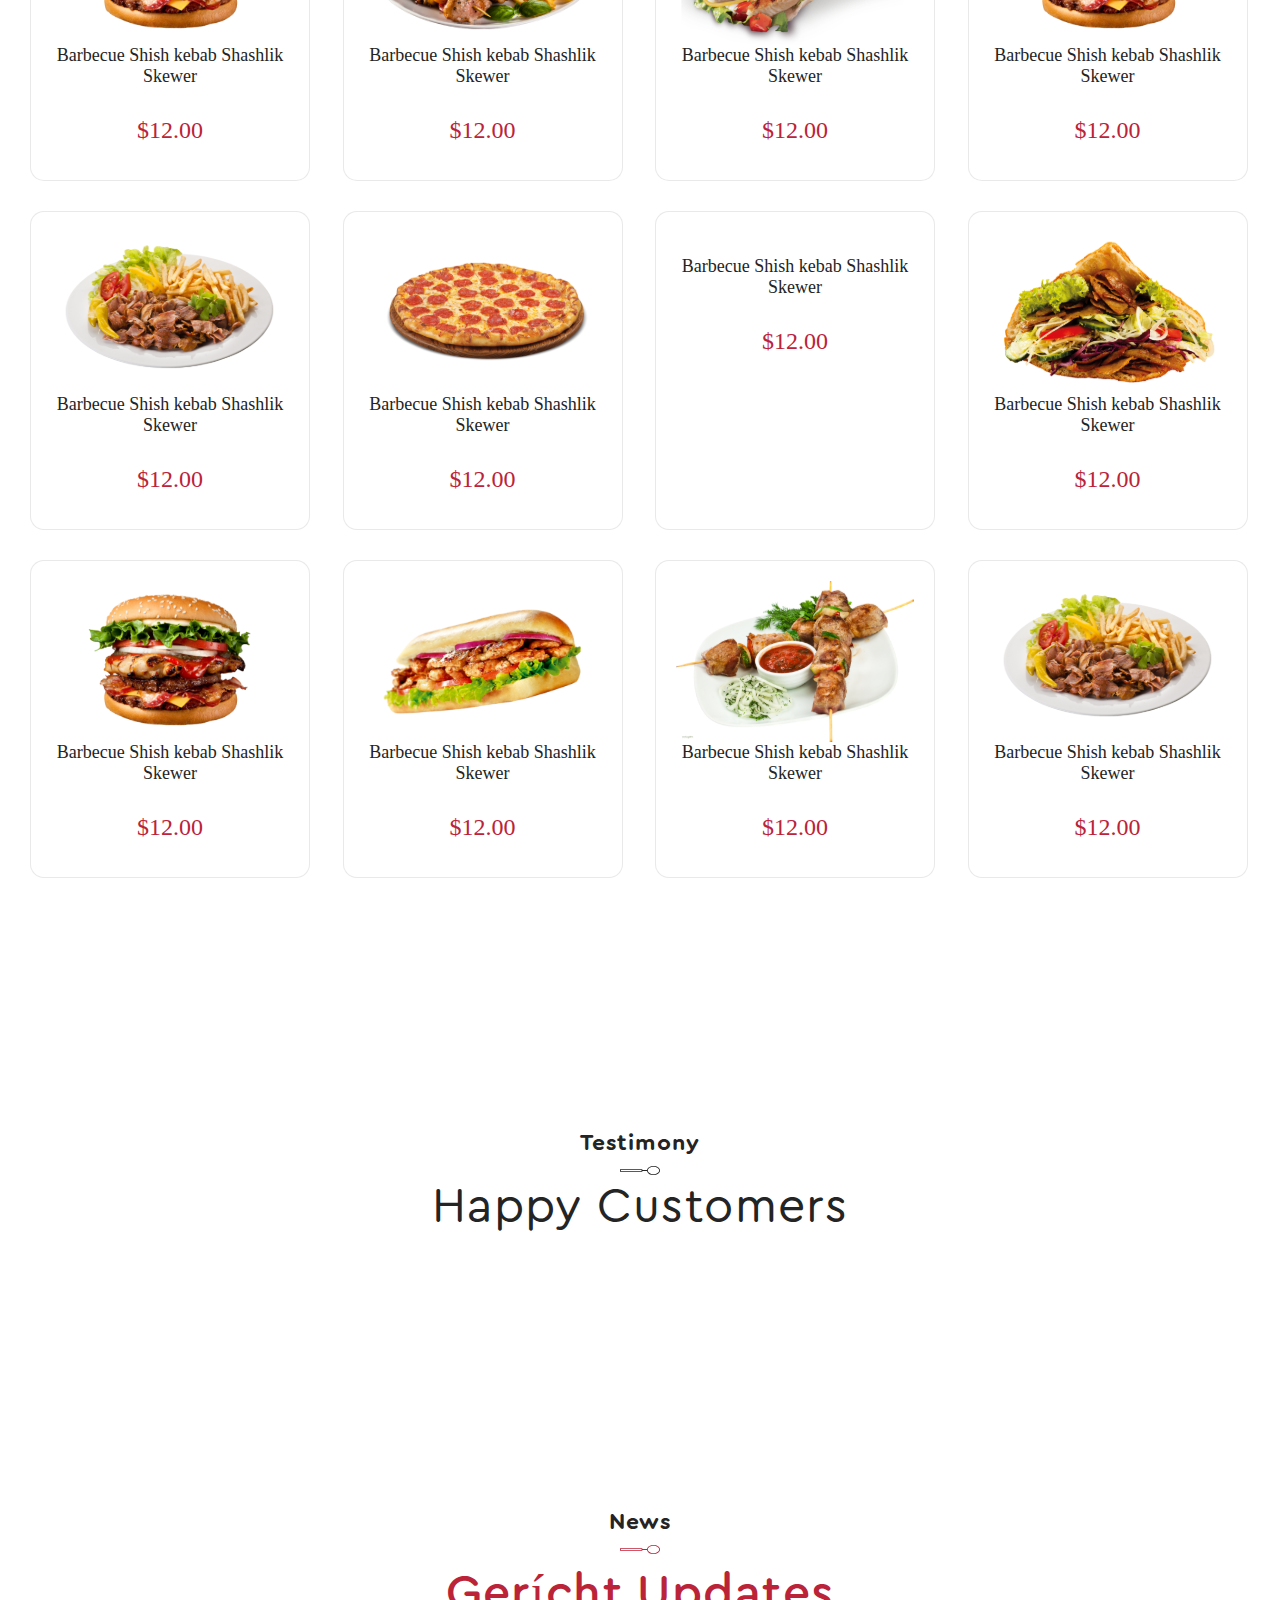
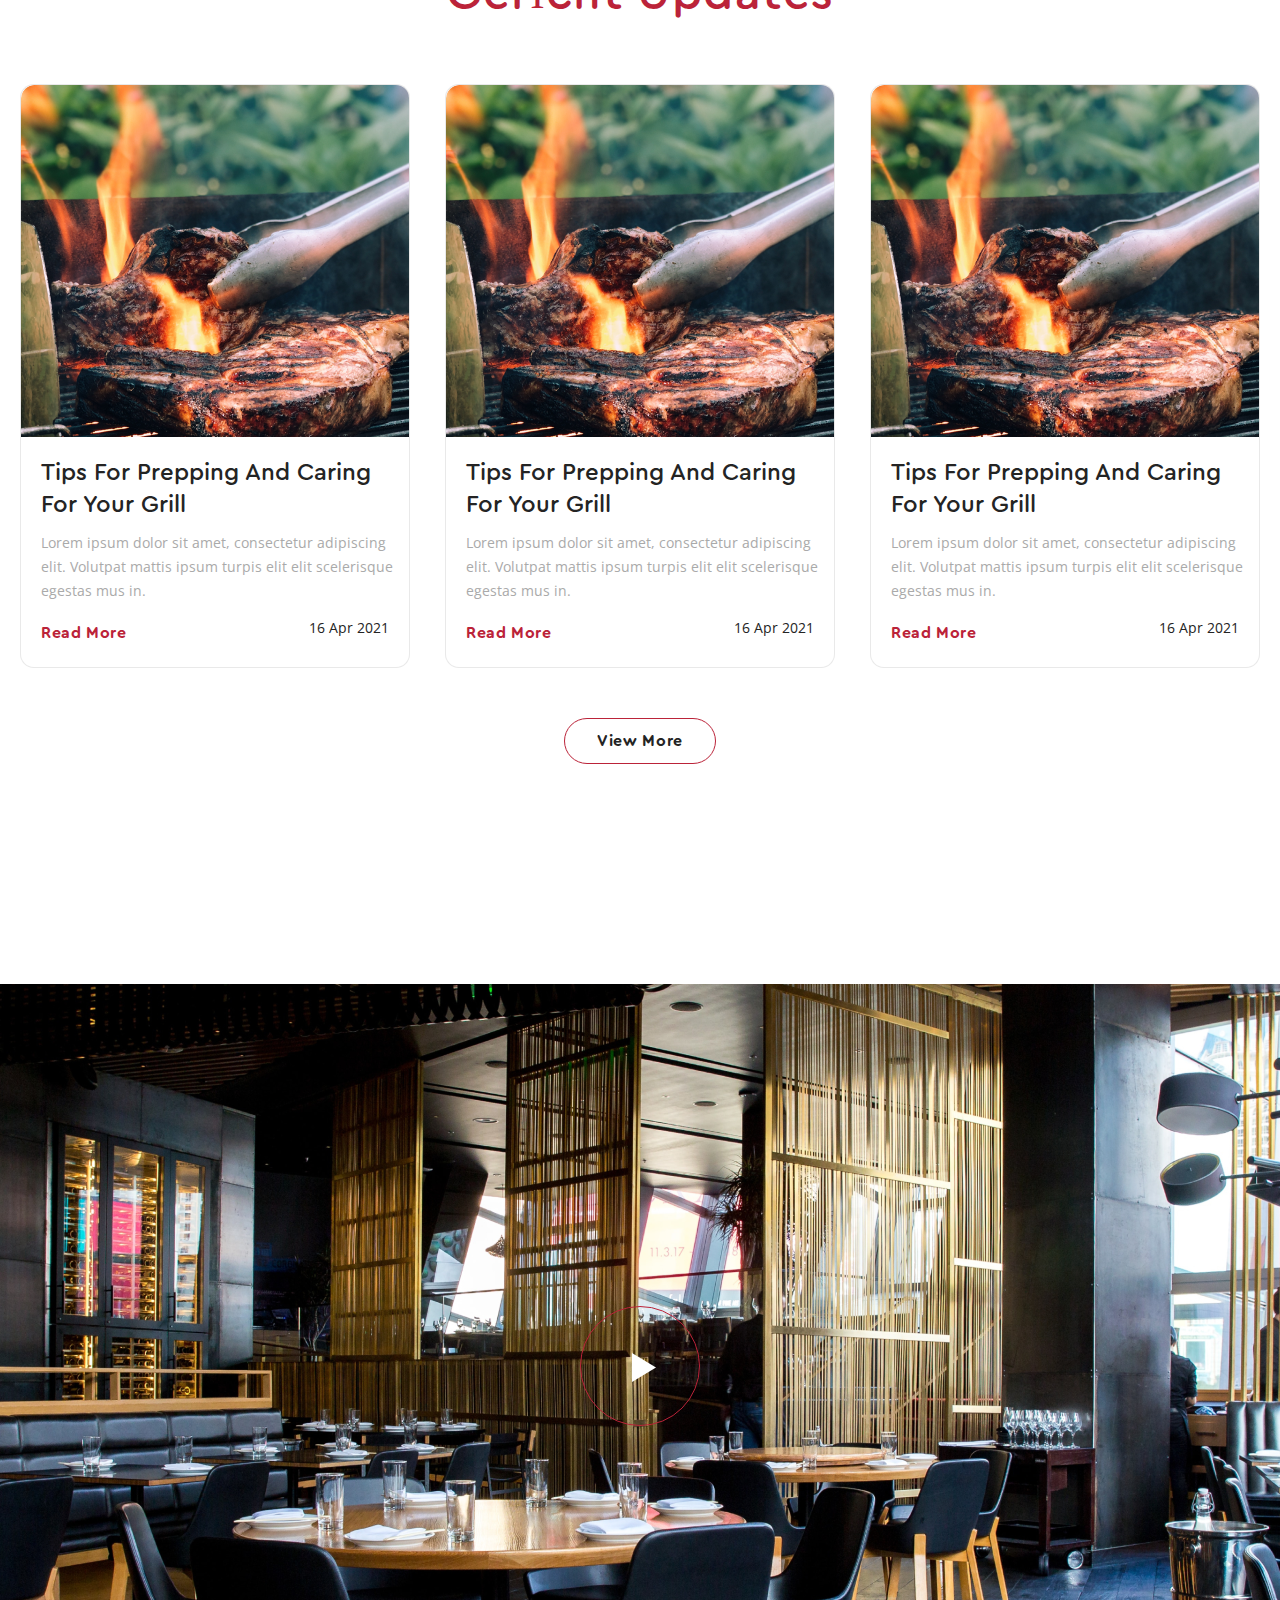
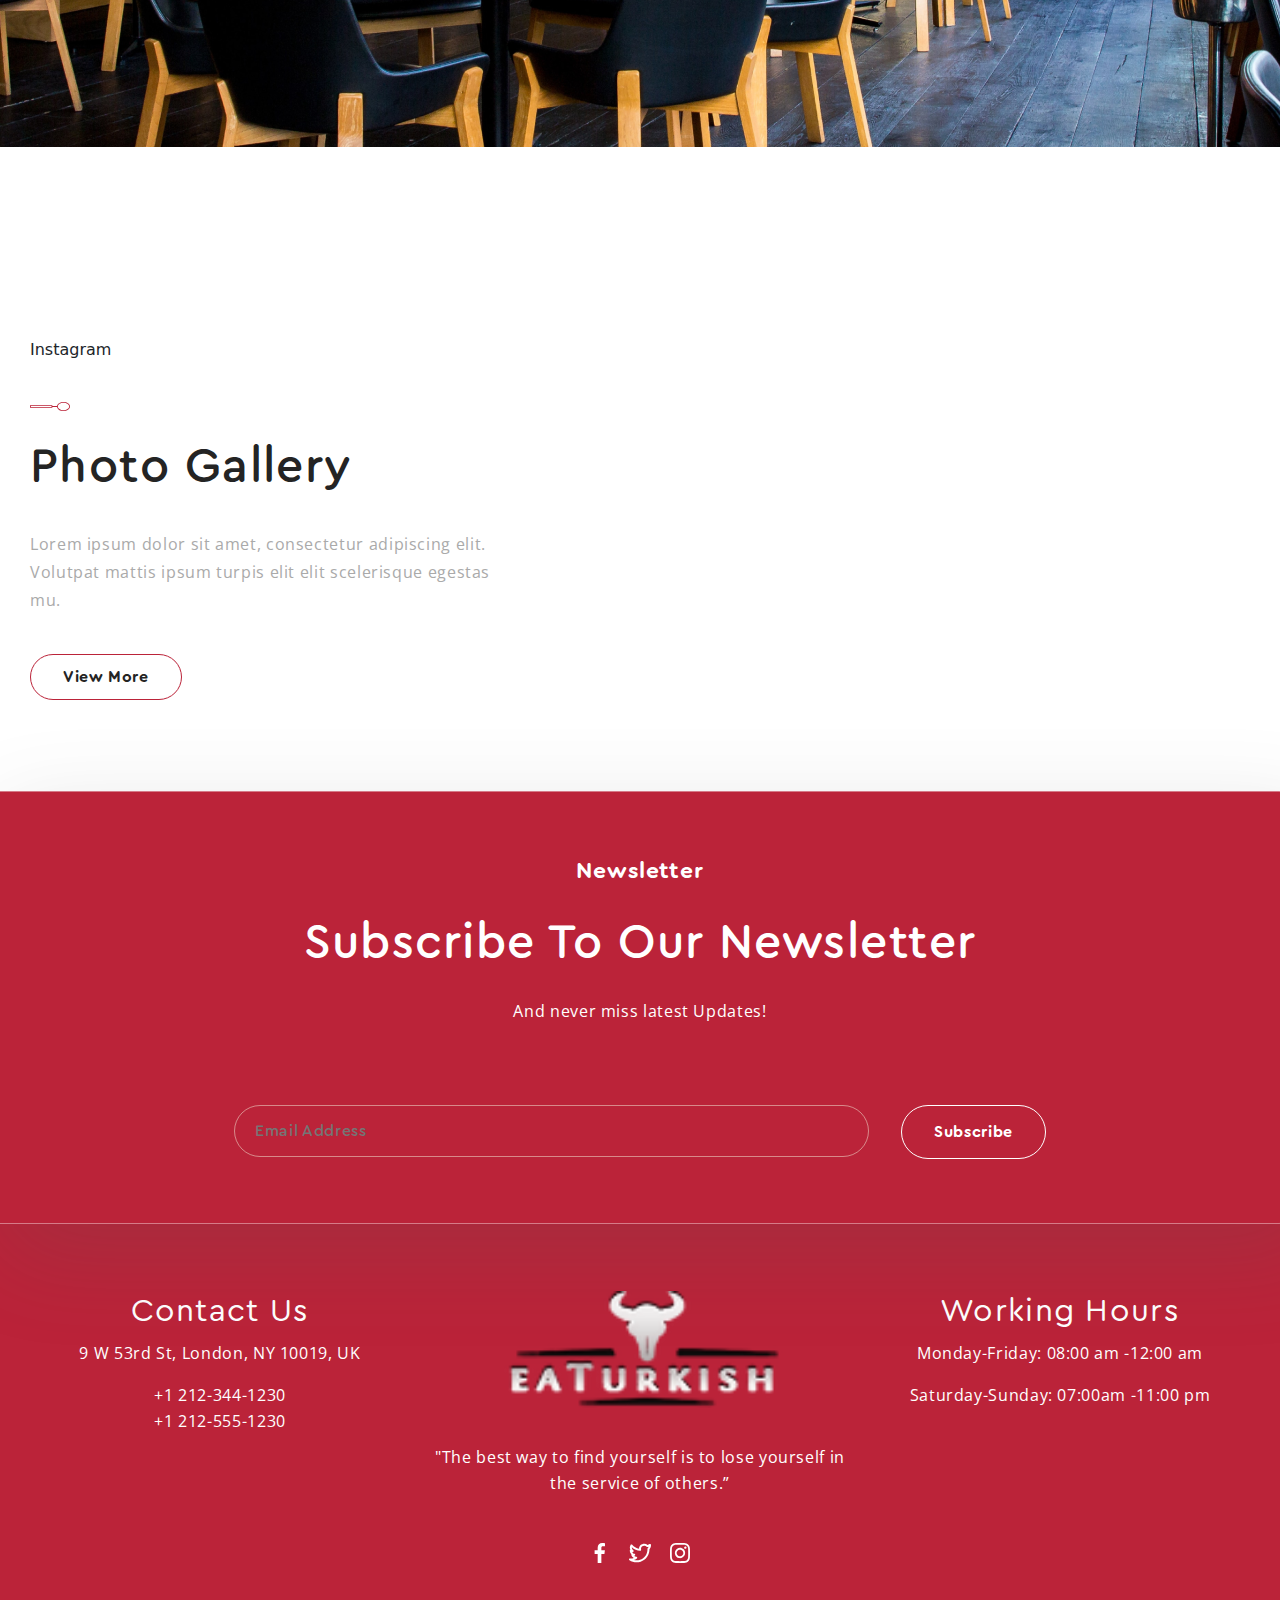
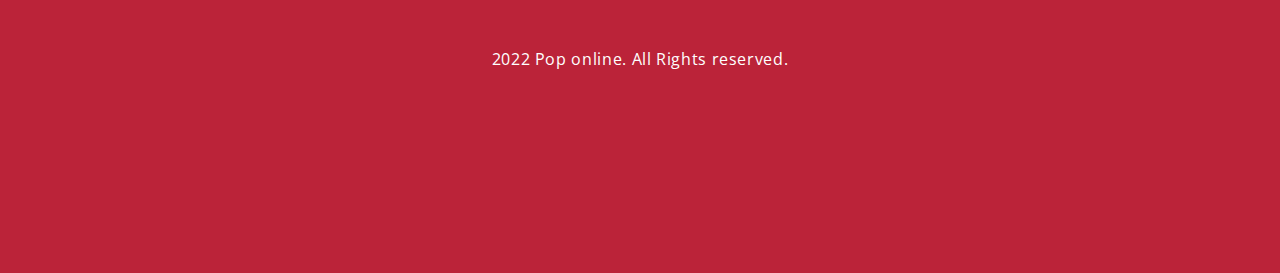
==== commit 309f7bbd: "some changes" ====
--- a/index.html
+++ b/index.html
@@ -389,7 +389,9 @@
           </div>
         </section>
         <section class="video" id="video">
-          <img src="images/icons/Play.svg" alt="" />
+          <div class="container">
+            <img src="images/icons/Play.svg" alt="" />
+          </div>
         </section>
         <section class="galery" id="galery">
           <div class="container">
--- a/css/home.css
+++ b/css/home.css
@@ -609,6 +609,21 @@
   font-style: normal;
   line-height: normal;
 }
+@media (max-width: 1100px) {
+  .main .menu .container .dishes__menu .dishes__items {
+    grid-template-columns: repeat(3, 1fr);
+  }
+}
+@media (max-width: 800px) {
+  .main .menu .container .dishes__menu .dishes__items {
+    grid-template-columns: repeat(2, 1fr);
+  }
+}
+@media (max-width: 600px) {
+  .main .menu .container .dishes__menu .dishes__items {
+    grid-template-columns: repeat(1, 1fr);
+  }
+}
 .main .customers .container {
   padding: 120px 0 90px 0;
   display: flex;
@@ -777,23 +792,23 @@
   margin-top: 50px;
 }
 .main .video {
-  display: flex;
-  justify-content: center;
-  align-items: center;
-  width: 1920px;
-  height: 763px;
-  flex-shrink: 0;
-  background: rgba(23, 23, 23, 0.4);
+  margin: 100px 0;
   background-image: url(../../images/video-bg.png);
   background-size: cover;
   background-repeat: no-repeat;
   background-position: center;
 }
-.main .video img {
+.main .video .container {
+  height: 763px;
+  display: flex;
+  justify-content: center;
+  align-items: center;
+}
+.main .video .container img {
   transition: 0.3s;
   cursor: pointer;
 }
-.main .video img:hover {
+.main .video .container img:hover {
   transform: scale(1.1);
 }
 .main .galery .container {
